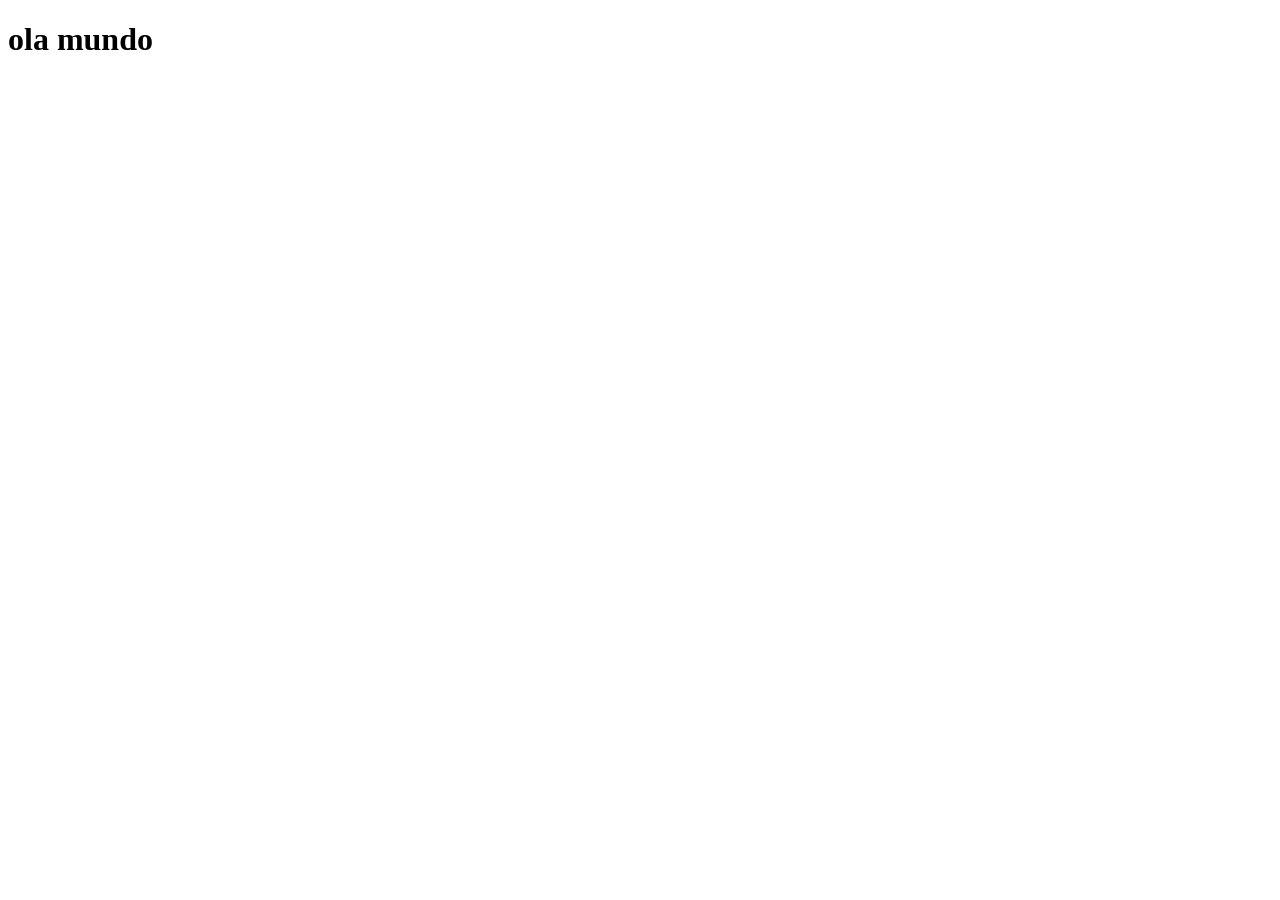
==== index.html @ ab84bcb7 "editando" ====
<!DOCTYPE html>
<html lang="pt-br">
<head>
    <meta charset="UTF-8">
    <meta name="viewport" content="width=device-width, initial-scale=1.0">
    <link rel="shortcut icon" href="imagens/favicon.ico" type="image/x-icon">
    <title>Redes sociais</title>
</head>
<body>
    <h1>ola mundo</h1>
</body>
</html>
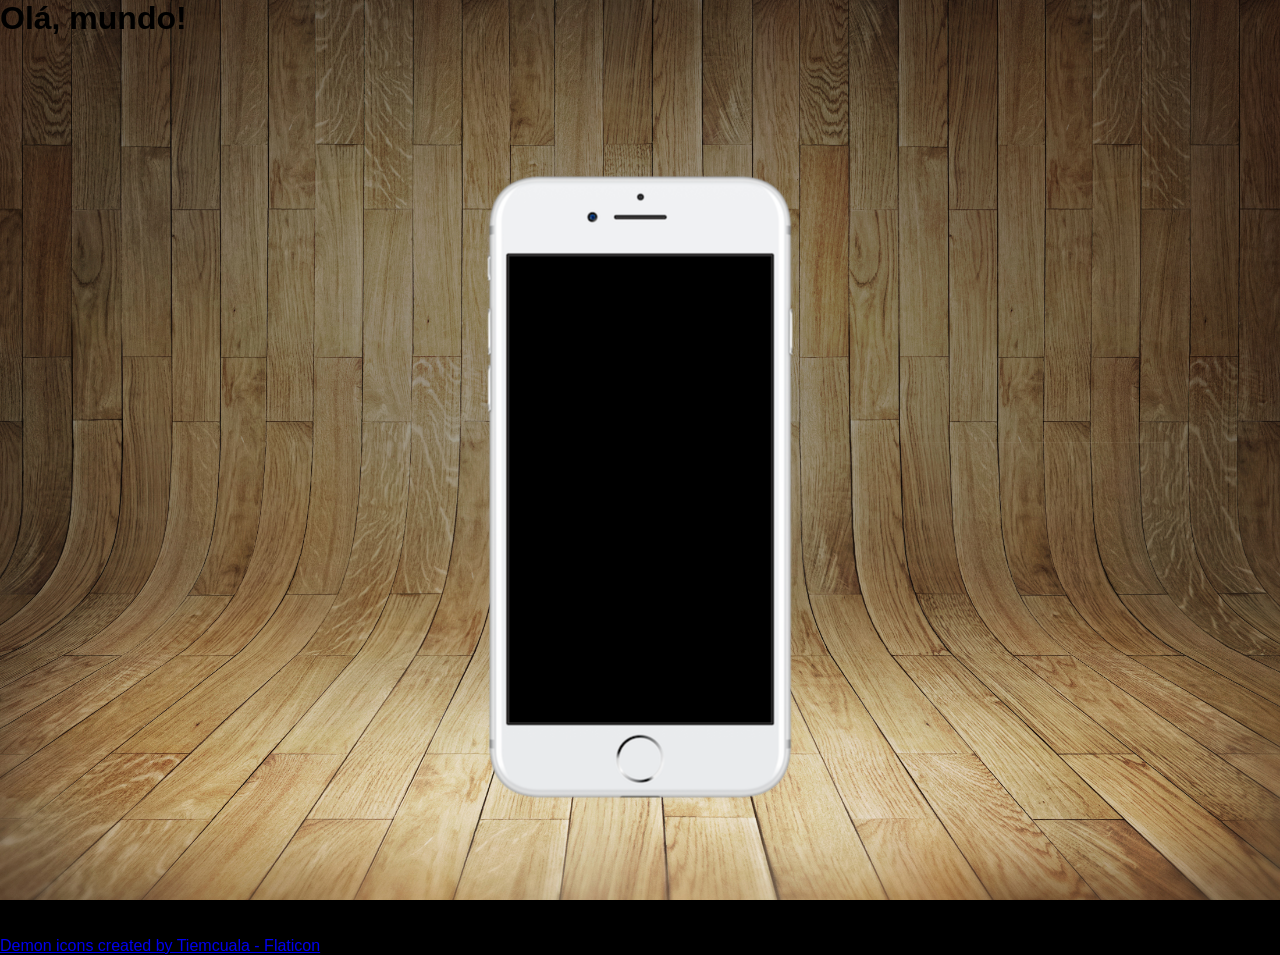
==== commit 314be541: "montando o css" ====
--- a/index.html
+++ b/index.html
@@ -3,10 +3,25 @@
 <head>
     <meta charset="UTF-8">
     <meta name="viewport" content="width=device-width, initial-scale=1.0">
-    <link rel="shortcut icon" href="imagens/favicon.ico" type="image/x-icon">
+    <link rel="icon" href="imagens/monstera.png" type="image/png">
+    <link rel="stylesheet" href="estilos/style.css">
     <title>Redes sociais</title>
 </head>
 <body>
-    <h1>ola mundo</h1>
+    <h1>Olá, mundo!</h1>
+    <main>
+        <section id="telefone">
+
+        </section>
+        <section id="redes-sociais">
+
+        </section>
+    </main>
+
+    <footer>
+        <a href="https://www.flaticon.com/free-icons/demon" title="demon icons">
+            Demon icons created by Tiemcuala - Flaticon
+        </a>
+    </footer>
 </body>
 </html>
--- a/estilos/style.css
+++ b/estilos/style.css
@@ -0,0 +1,36 @@
+@charset "UTF8";
+* {
+    margin: 0px;
+    padding: 0px;
+    font-family: Arial, Helvetica, sans-serif;
+}
+
+html, body {
+   height: 100vh; 
+   width: 100vw;
+   background-color: black;
+}
+body {
+    background: url('../imagens/fundo-madeira.jpg') no-repeat top center;
+    background-size: cover;
+    background-attachment: fixed;
+}
+
+main {
+    position: relative;
+    height: 100vh;
+    
+
+}
+section#telefone {
+    position:absolute;
+    top: 50%;
+    left: 50%;
+    transform: translate(-50%,-50%);
+    height: 627px;
+    width: 311px;
+    background-color: blue;
+    background: url('../imagens/frame-iphone.png') no-repeat;
+
+
+}
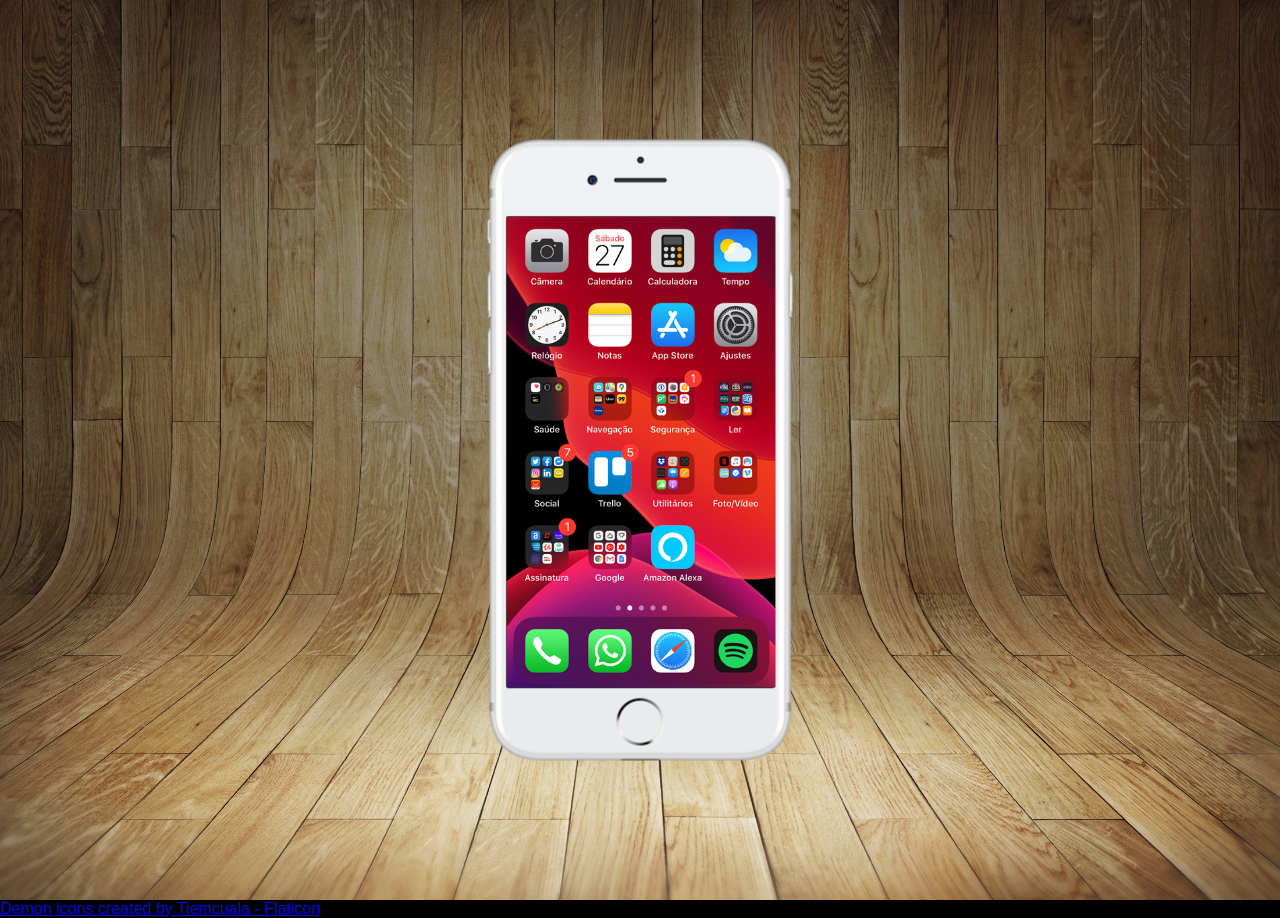
==== commit f1a2849d: "criando tela home" ====
--- a/index.html
+++ b/index.html
@@ -8,10 +8,10 @@
     <title>Redes sociais</title>
 </head>
 <body>
-    <h1>Olá, mundo!</h1>
+    
     <main>
         <section id="telefone">
-
+           <iframe src="home.html" name="tela" id="tela" frameborder="0"></iframe>
         </section>
         <section id="redes-sociais">
 
--- a/estilos/style.css
+++ b/estilos/style.css
@@ -33,4 +33,12 @@
     background: url('../imagens/frame-iphone.png') no-repeat;
 
 
+}
+
+iframe#tela {
+   position: relative; 
+   top: 80px;
+   left: 22px;
+   width: 269px;
+   height: 471px;
 }
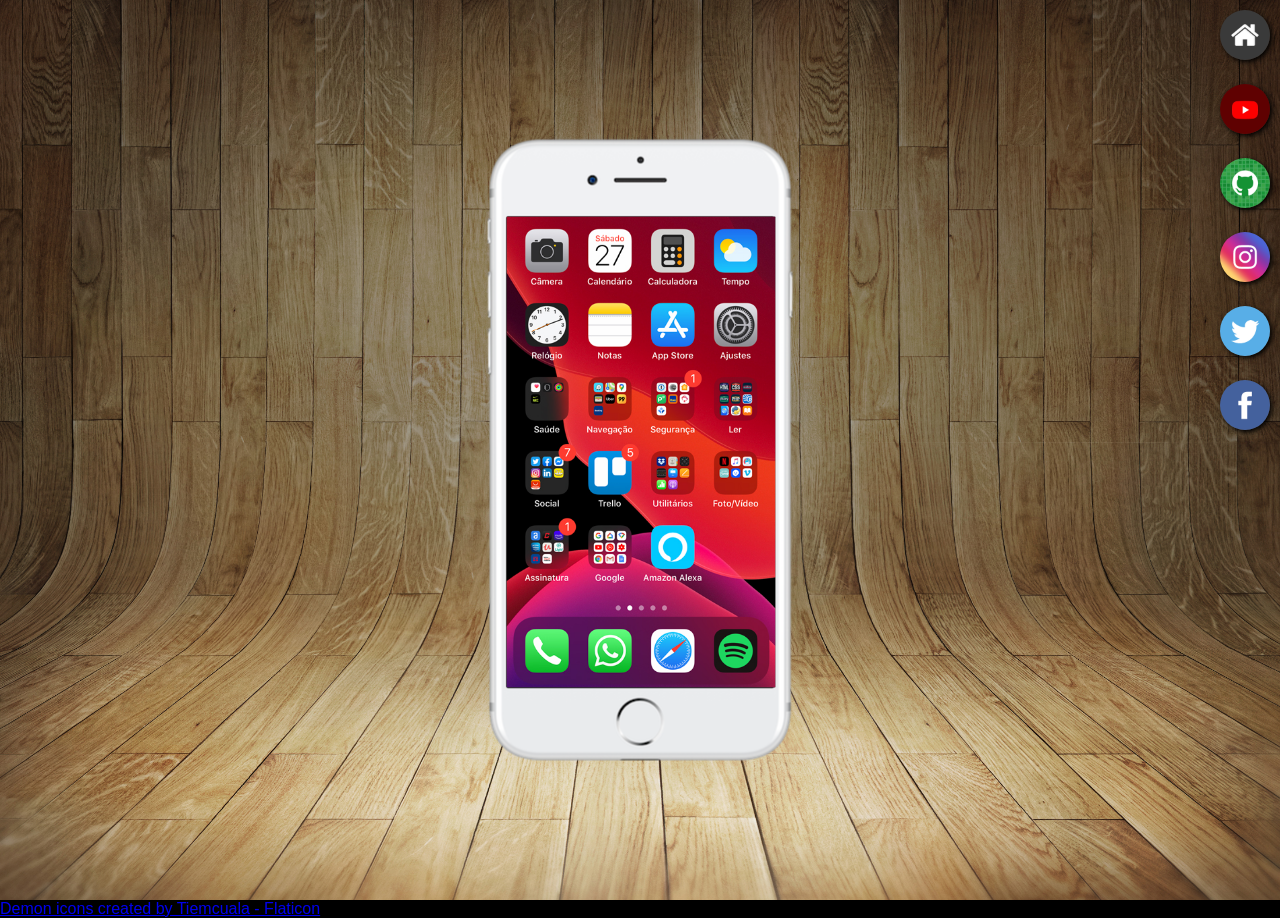
==== commit 5147658b: "criando botões" ====
--- a/index.html
+++ b/index.html
@@ -11,10 +11,15 @@
     
     <main>
         <section id="telefone">
-           <iframe src="home.html" name="tela" id="tela" frameborder="0"></iframe>
+           <iframe src="home.html" name="tela" id="tela" frameborder="0">Seu navegador não é compativel</iframe>
         </section>
         <section id="redes-sociais">
-
+            <a href="#" target="tela"><img src="imagens/logo-home.jpg" alt="home"></a><br>
+            <a href="#" target="tela"><img src="imagens/logo-youtube.jpg" alt="YouTube"></a><br>
+            <a href="#" target="tela"><img src="imagens/logo-github.jpg" alt="Github"></a><br>
+            <a href="#" target="tela"><img src="imagens/logo-instagram.jpg" alt="Intagram"></a><br>
+            <a href="#" target="tela"><img src="imagens/logo-twitter.jpg" alt="Twitter"></a><br>
+            <a href="#" target="tela"><img src="imagens/logo-facebook.jpg" alt="Facebook"></a><br>
         </section>
     </main>
 
--- a/estilos/style.css
+++ b/estilos/style.css
@@ -41,4 +41,24 @@
    left: 22px;
    width: 269px;
    height: 471px;
+}
+
+section#redes-sociais {
+    text-align: right;
+}
+
+section#redes-sociais img {
+    width: 50px;
+    margin: 10px;
+    border-radius: 50%;
+    box-shadow: 2px 2px 5px black;
+    box-sizing: border-box;
+    
+}
+
+section#redes-sociais img:hover {
+    border: 2px solid greenyellow;
+    transform: translate(-3px,-3px);
+    box-shadow: 5px,5px,10px black;
+    transition: transform .4s, border 1s;
 }
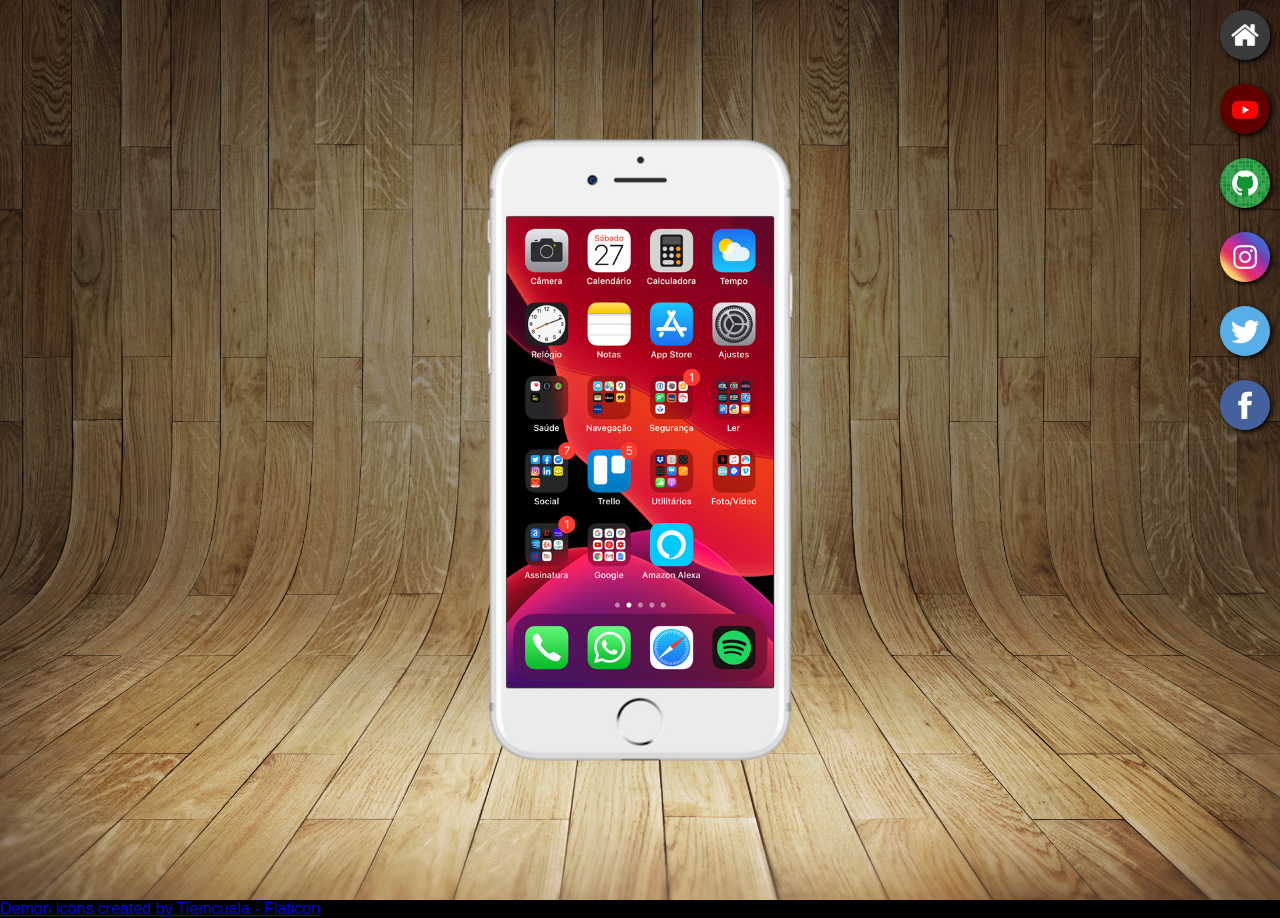
==== commit 289c0b12: "ativando botões" ====
--- a/index.html
+++ b/index.html
@@ -14,12 +14,12 @@
            <iframe src="home.html" name="tela" id="tela" frameborder="0">Seu navegador não é compativel</iframe>
         </section>
         <section id="redes-sociais">
-            <a href="#" target="tela"><img src="imagens/logo-home.jpg" alt="home"></a><br>
-            <a href="#" target="tela"><img src="imagens/logo-youtube.jpg" alt="YouTube"></a><br>
-            <a href="#" target="tela"><img src="imagens/logo-github.jpg" alt="Github"></a><br>
-            <a href="#" target="tela"><img src="imagens/logo-instagram.jpg" alt="Intagram"></a><br>
-            <a href="#" target="tela"><img src="imagens/logo-twitter.jpg" alt="Twitter"></a><br>
-            <a href="#" target="tela"><img src="imagens/logo-facebook.jpg" alt="Facebook"></a><br>
+            <a href="home.html" target="tela"><img src="imagens/logo-home.jpg" alt="home"></a><br>
+            <a href="youtube.html" target="tela"><img src="imagens/logo-youtube.jpg" alt="YouTube"></a><br>
+            <a href="github.html" target="tela"><img src="imagens/logo-github.jpg" alt="Github"></a><br>
+            <a href="instagran.html" target="tela"><img src="imagens/logo-instagram.jpg" alt="Intagram"></a><br>
+            <a href="x.html" target="tela"><img src="imagens/logo-twitter.jpg" alt="Twitter"></a><br>
+            <a href="facebook.html" target="tela"><img src="imagens/logo-facebook.jpg" alt="Facebook"></a><br>
         </section>
     </main>
 
--- a/estilos/style.css
+++ b/estilos/style.css
@@ -39,7 +39,7 @@
    position: relative; 
    top: 80px;
    left: 22px;
-   width: 269px;
+   width: 267px;
    height: 471px;
 }
 
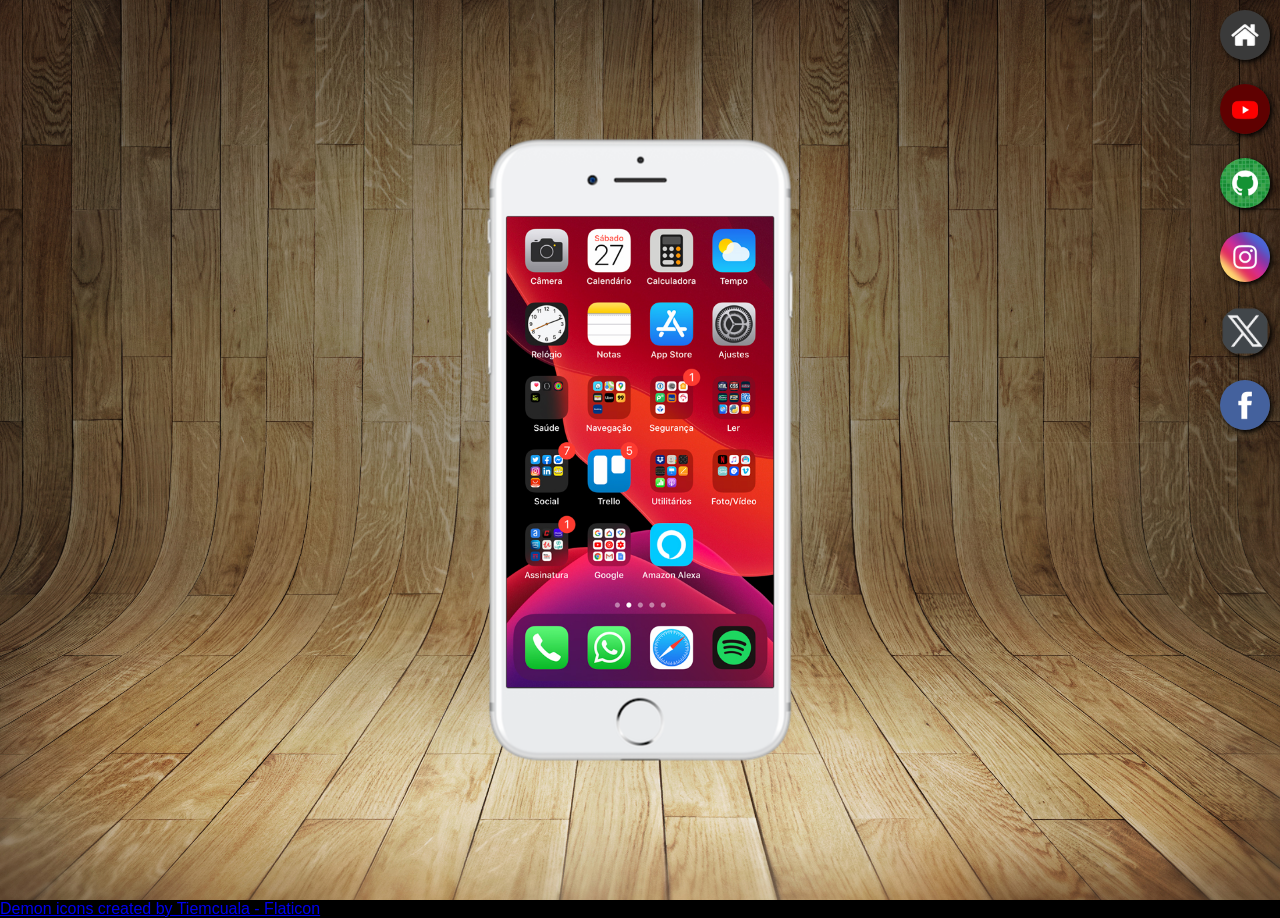
==== commit 22f59694: "trocando o logo do twitter" ====
--- a/index.html
+++ b/index.html
@@ -18,7 +18,7 @@
             <a href="youtube.html" target="tela"><img src="imagens/logo-youtube.jpg" alt="YouTube"></a><br>
             <a href="github.html" target="tela"><img src="imagens/logo-github.jpg" alt="Github"></a><br>
             <a href="instagran.html" target="tela"><img src="imagens/logo-instagram.jpg" alt="Intagram"></a><br>
-            <a href="x.html" target="tela"><img src="imagens/logo-twitter.jpg" alt="Twitter"></a><br>
+            <a href="x.html" target="tela"><img src="imagens/logotipos.png" alt="Twitter"></a><br>
             <a href="facebook.html" target="tela"><img src="imagens/logo-facebook.jpg" alt="Facebook"></a><br>
         </section>
     </main>
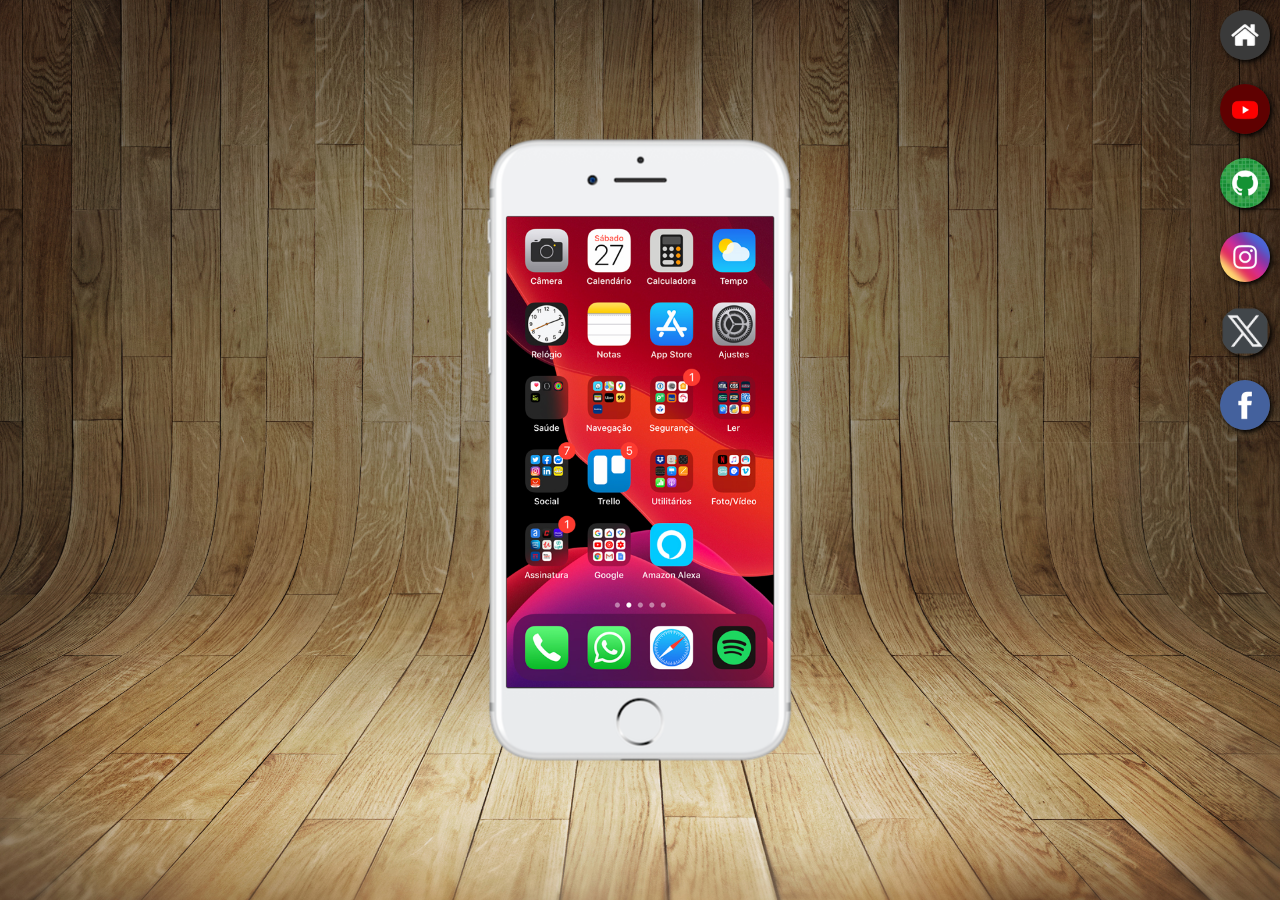
==== commit d4a1392f: "Update index.html" ====
--- a/index.html
+++ b/index.html
@@ -23,10 +23,6 @@
         </section>
     </main>
 
-    <footer>
-        <a href="https://www.flaticon.com/free-icons/demon" title="demon icons">
-            Demon icons created by Tiemcuala - Flaticon
-        </a>
-    </footer>
+   
 </body>
 </html>
